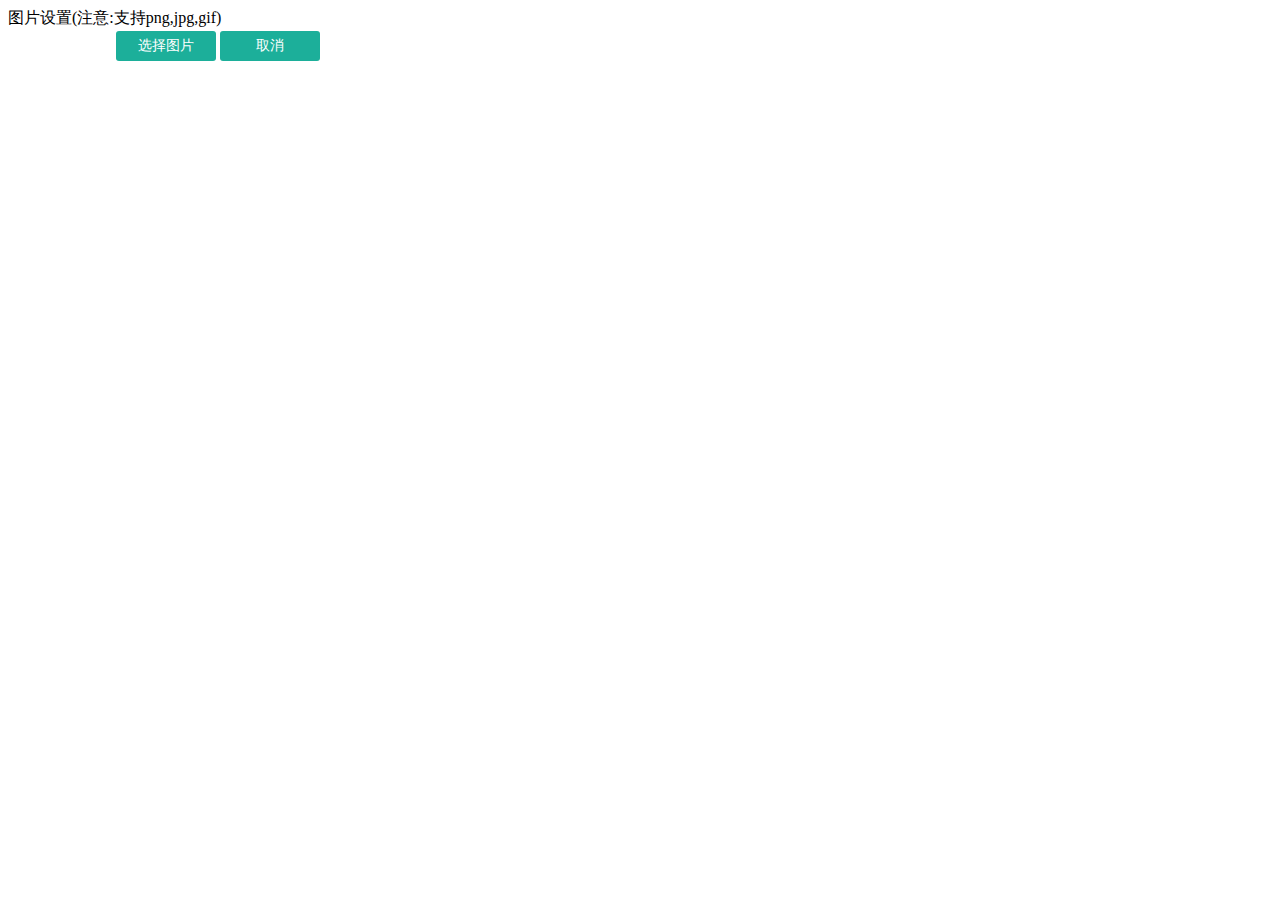
==== index.html @ 74434277 "create" ====
<!doctype html>
<html xmlns="http://www.w3.org/1999/xhtml">
<head>
<meta http-equiv="Content-Type" content="text/html;charset=utf-8" />
 <script src="jquery-1.10.2.min.js"></script>
 <link href="style.css" rel="stylesheet">
</head>
<body>

<div class="themes-p"> 图片设置(注意:支持png,jpg,gif)</div>

<input type="text" size="20" name="upfile" id="upfile" disabled="true">  
<input type="button" value="选择图片" onclick="path.click()" >  
<input type="file" name="path" id="path" style="display:none" accept="image/gif, image/jpeg,image/png"
 onchange="upfile.value=this.value;
	previewImage(this);
  $('#preview').css('display','block');
  $('#removeimg').css('display','none');
  $('#setbanner').val(0);
  ">

<input id="setdefault" type="button" value="取消" >  
<input id="setbanner" type="text" name="setbanner" value="0" style="display:none;"> 



<div id="preview">
    <img id="imghead" src=''>
</div>

</body>
</html>
<script type="text/javascript">
 //本地图片在上传之前的预览效果，老生常谈
 
                //图片上传预览    IE是用了滤镜。
        function previewImage(file)
        {
          var MAXWIDTH  = 260; 
          var MAXHEIGHT = 180;
         // var div = document.getElementById('preview');
		 
		  
          if (file.files && file.files[0])
          {
              //div.innerHTML ='<img id=imghead>';
              var img = document.getElementById('imghead');
              img.onload = function(){
                var rect = clacImgZoomParam(MAXWIDTH, MAXHEIGHT, img.offsetWidth, img.offsetHeight);
                //img.width  =  rect.width;
                //img.height =  rect.height;
				//img.style.marginLeft = rect.left+'px';
                //img.style.marginTop = rect.top+'px';
              }
              var reader = new FileReader();
			  //读取file完成之后加载
              reader.onload = function(evt){img.src = evt.target.result;}
			  //开始读取file
              reader.readAsDataURL(file.files[0]);
          }
          else //兼容IE
          {
            var sFilter='filter:progid:DXImageTransform.Microsoft.AlphaImageLoader(sizingMethod=scale,src="';
            file.select();
            var src = document.selection.createRange().text;
            div.innerHTML = '<img id=imghead>';
            var img = document.getElementById('imghead');
            img.filters.item('DXImageTransform.Microsoft.AlphaImageLoader').src = src;
            var rect = clacImgZoomParam(MAXWIDTH, MAXHEIGHT, img.offsetWidth, img.offsetHeight);
            status =('rect:'+rect.top+','+rect.left+','+rect.width+','+rect.height);
            div.innerHTML = "<div id=divhead style='width:"+rect.width+"px;height:"+rect.height+"px;margin-top:"+rect.top+"px;"+sFilter+src+"\"'></div>";
          }
        }
        function clacImgZoomParam( maxWidth, maxHeight, width, height ){
            var param = {top:0, left:0, width:width, height:height};
            if( width>maxWidth || height>maxHeight )
            {
                rateWidth = width / maxWidth;
                rateHeight = height / maxHeight;
                 
                if( rateWidth > rateHeight )
                {
                    param.width =  maxWidth;
                    param.height = Math.round(height / rateWidth);
                }else
                {
                    param.width = Math.round(width / rateHeight);
                    param.height = maxHeight;
                }
            }
             
            param.left = Math.round((maxWidth - param.width) / 2);
            param.top = Math.round((maxHeight - param.height) / 2);
            return param;
        }

</script>
---- style.css ----
input{
	position: relative;
	background-color: #1caf9a;
	color: #fff;
	width: 100px;
	height: 30px;
	font-size: 14px;
	border-radius: 3px;
	border: 0px;
}

input[type="text"]{
	position: relative;
	border: 0px;
	background-color: #fff;
	visibility: hidden;
}
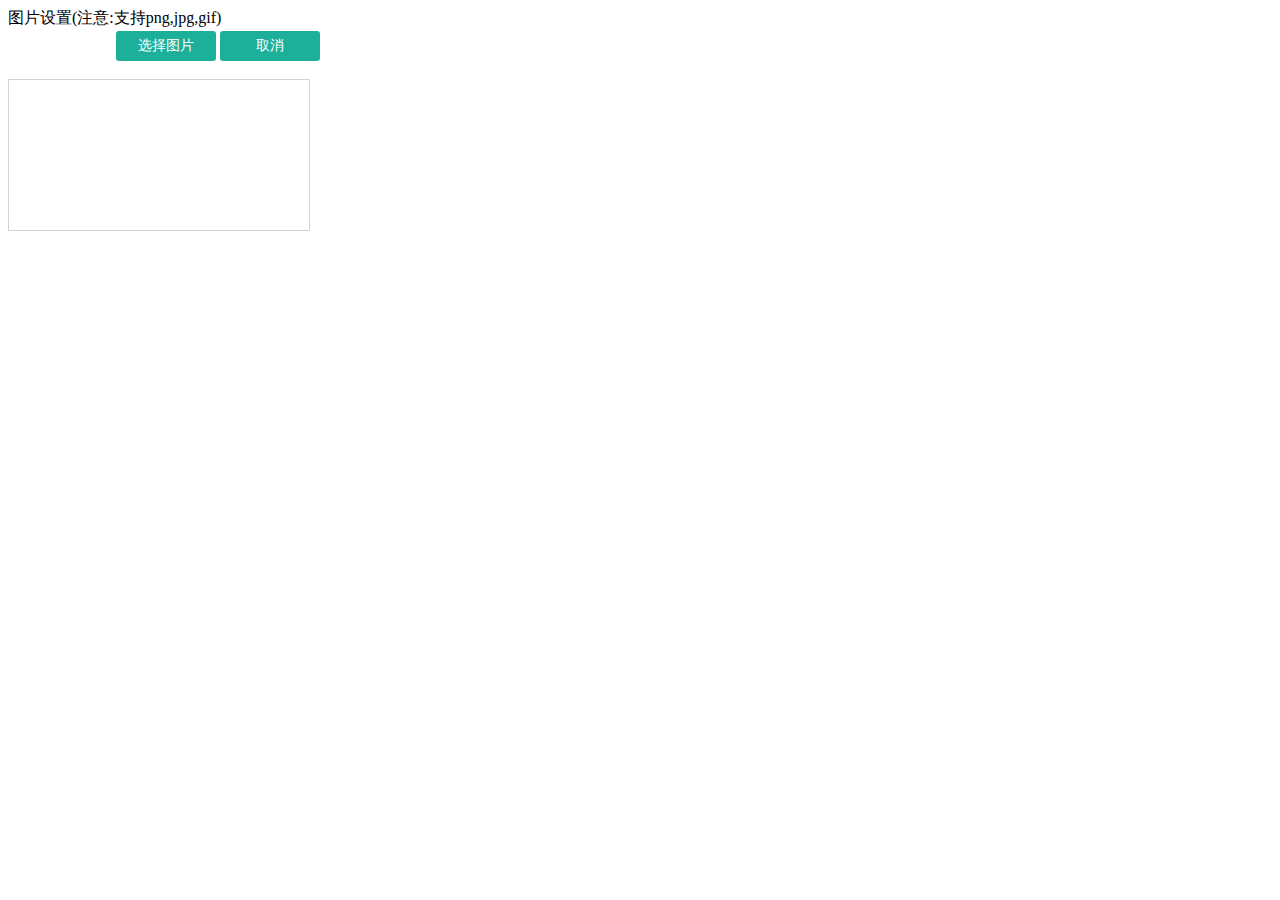
==== commit 7e91bfd7: "add canvas" ====
--- a/index.html
+++ b/index.html
@@ -14,6 +14,7 @@
 <input type="file" name="path" id="path" style="display:none" accept="image/gif, image/jpeg,image/png"
  onchange="upfile.value=this.value;
 	previewImage(this);
+	canvasimg();
   $('#preview').css('display','block');
   $('#removeimg').css('display','none');
   $('#setbanner').val(0);
@@ -27,7 +28,9 @@
 <div id="preview">
     <img id="imghead" src=''>
 </div>
-
+<canvas id="myCanvas" style="border:1px solid #d3d3d3;background:#ffffff;">
+	Your browser does not support the HTML5 canvas tag.
+</canvas>
 </body>
 </html>
 <script type="text/javascript">
@@ -93,5 +96,11 @@
             param.top = Math.round((maxHeight - param.height) / 2);
             return param;
         }
+		function canvasimg(){
+			var c=document.getElementById("myCanvas");
+			var ctx=c.getContext("2d");
+			var img=document.getElementById("imghead");
+			ctx.drawImage(img,10,10);
+		}
 
 </script>     
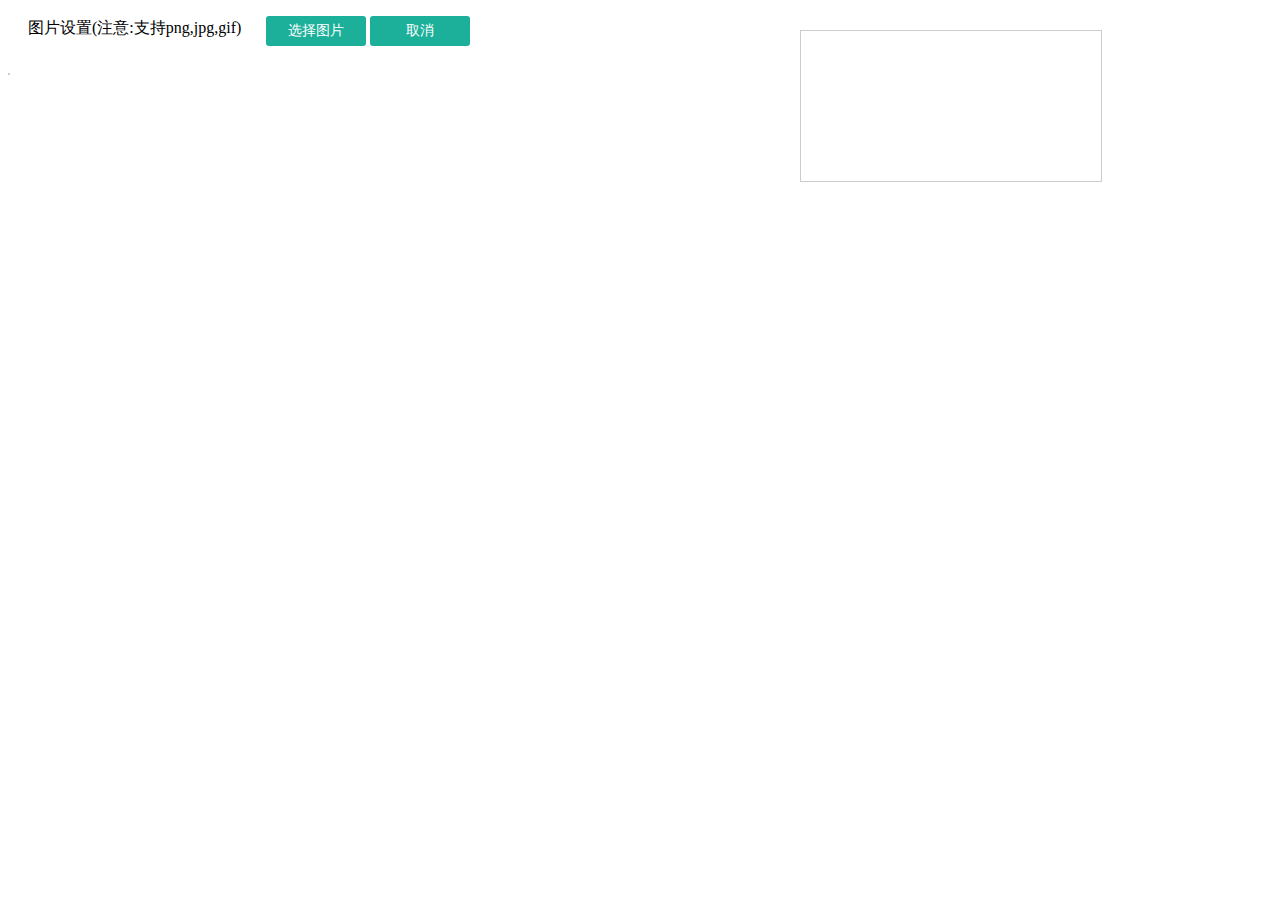
==== commit 665feb02: "move" ====
--- a/index.html
+++ b/index.html
@@ -4,6 +4,12 @@
 <meta http-equiv="Content-Type" content="text/html;charset=utf-8" />
  <script src="jquery-1.10.2.min.js"></script>
  <link href="style.css" rel="stylesheet">
+ <style type="text/css">
+
+</style>
+<script type="text/javascript">
+
+</script>
 </head>
 <body>
 
@@ -14,10 +20,6 @@
 <input type="file" name="path" id="path" style="display:none" accept="image/gif, image/jpeg,image/png"
  onchange="upfile.value=this.value;
 	previewImage(this);
-	canvasimg();
-  $('#preview').css('display','block');
-  $('#removeimg').css('display','none');
-  $('#setbanner').val(0);
   ">
 
 <input id="setdefault" type="button" value="取消" >  
@@ -28,12 +30,115 @@
 <div id="preview">
     <img id="imghead" src=''>
 </div>
-<canvas id="myCanvas" style="border:1px solid #d3d3d3;background:#ffffff;">
+<canvas id="myCanvas">
 	Your browser does not support the HTML5 canvas tag.
 </canvas>
 </body>
 </html>
 <script type="text/javascript">
+
+var startX, startY, diffX, diffY;
+	window.onload=function(e) {
+    e = e || window.event;
+    // startX, startY 为鼠标点击时初始坐标
+    // diffX, diffY 为鼠标初始坐标与 box 左上角坐标之差，用于拖动
+    
+    // 是否拖动，初始为 false
+    var dragging = false;
+          
+	var existbox = false;	  
+	
+    // 鼠标按下
+    document.onmousedown = function(e) {
+
+		
+        startX = e.pageX;
+        startY = e.pageY;
+		
+		if(isimg(startX,startY)!==true){		
+			return false;
+		}		
+		
+        // 如果鼠标在 box 上被按下
+        if(e.target.className.match(/box/)) {
+            // 允许拖动
+            dragging = true;
+          
+            // 设置当前 box 的 id 为 moving_box
+            if(document.getElementById("moving_box") !== null) {
+                document.getElementById("moving_box").removeAttribute("id");
+            }
+            e.target.id = "moving_box";
+          
+            // 计算坐标差值
+            diffX = startX - e.target.offsetLeft;
+            diffY = startY - e.target.offsetTop;
+        }
+        else {
+			
+			if(existbox===true){
+				return false;
+			}			
+            // 在页面创建 box
+            var active_box = document.createElement("div");
+            active_box.id = "active_box";
+            active_box.className = "box";
+            active_box.style.top = startY + 'px';
+            active_box.style.left = startX + 'px';
+            document.body.appendChild(active_box);
+            active_box = null;
+        }
+		e.preventDefault();
+    };
+           
+    // 鼠标移动
+    document.onmousemove = function(e) {
+        // 更新 box 尺寸
+        if(document.getElementById("active_box") !== null) {
+            var ab = document.getElementById("active_box");
+            ab.style.width = e.pageX - startX + 'px';
+            ab.style.height = e.pageY - startY + 'px';
+			
+			canvasimg(e);
+        }
+           
+        // 移动，更新 box 坐标
+        if(document.getElementById("moving_box") !== null && dragging) {
+            var mb = document.getElementById("moving_box");
+            mb.style.top = e.pageY - diffY + 'px';
+            mb.style.left = e.pageX - diffX + 'px';
+			
+			canvasimg(e);
+        }
+    };
+           
+    // 鼠标抬起
+    document.onmouseup = function(e) {
+        // 禁止拖动
+        dragging = false;
+        if(document.getElementById("active_box") !== null) {
+            var ab = document.getElementById("active_box");
+            ab.removeAttribute("id");
+			existbox=true;
+            // 如果长宽均小于 3px，移除 box
+            if(ab.offsetWidth < 3 || ab.offsetHeight < 3) {
+                document.body.removeChild(ab);
+				existbox=false;
+            }
+        }
+    };
+};
+
+function isimg(x,y){
+	var img = document.getElementById('imghead');
+	if((x>img.offsetLeft)&&(x<(img.offsetLeft+img.offsetWidth))&&(y>img.offsetTop)&&(y<(img.offsetTop+img.offsetHeight))){
+		return true;
+	}
+}
+
+
+
+
  //本地图片在上传之前的预览效果，老生常谈
  
                 //图片上传预览    IE是用了滤镜。
@@ -49,58 +154,46 @@
               //div.innerHTML ='<img id=imghead>';
               var img = document.getElementById('imghead');
               img.onload = function(){
-                var rect = clacImgZoomParam(MAXWIDTH, MAXHEIGHT, img.offsetWidth, img.offsetHeight);
+                //var rect = clacImgZoomParam(MAXWIDTH, MAXHEIGHT, img.offsetWidth, img.offsetHeight);
                 //img.width  =  rect.width;
                 //img.height =  rect.height;
 				//img.style.marginLeft = rect.left+'px';
                 //img.style.marginTop = rect.top+'px';
+				//draw(img.offsetTop,img.offsetLeft,img.offsetWidth,img.offsetHeight);
+	
               }
               var reader = new FileReader();
 			  //读取file完成之后加载
-              reader.onload = function(evt){img.src = evt.target.result;}
+              reader.onload = function(evt){
+				img.src = evt.target.result;
+				//canvasimg();
+			  }
 			  //开始读取file
               reader.readAsDataURL(file.files[0]);
           }
-          else //兼容IE
-          {
-            var sFilter='filter:progid:DXImageTransform.Microsoft.AlphaImageLoader(sizingMethod=scale,src="';
-            file.select();
-            var src = document.selection.createRange().text;
-            div.innerHTML = '<img id=imghead>';
-            var img = document.getElementById('imghead');
-            img.filters.item('DXImageTransform.Microsoft.AlphaImageLoader').src = src;
-            var rect = clacImgZoomParam(MAXWIDTH, MAXHEIGHT, img.offsetWidth, img.offsetHeight);
-            status =('rect:'+rect.top+','+rect.left+','+rect.width+','+rect.height);
-            div.innerHTML = "<div id=divhead style='width:"+rect.width+"px;height:"+rect.height+"px;margin-top:"+rect.top+"px;"+sFilter+src+"\"'></div>";
-          }
-        }
-        function clacImgZoomParam( maxWidth, maxHeight, width, height ){
-            var param = {top:0, left:0, width:width, height:height};
-            if( width>maxWidth || height>maxHeight )
-            {
-                rateWidth = width / maxWidth;
-                rateHeight = height / maxHeight;
-                 
-                if( rateWidth > rateHeight )
-                {
-                    param.width =  maxWidth;
-                    param.height = Math.round(height / rateWidth);
-                }else
-                {
-                    param.width = Math.round(width / rateHeight);
-                    param.height = maxHeight;
-                }
-            }
-             
-            param.left = Math.round((maxWidth - param.width) / 2);
-            param.top = Math.round((maxHeight - param.height) / 2);
-            return param;
-        }
-		function canvasimg(){
+          
+        }        
+		function canvasimg(e){
+			var img=document.getElementById("imghead");
 			var c=document.getElementById("myCanvas");
 			var ctx=c.getContext("2d");
-			var img=document.getElementById("imghead");
-			ctx.drawImage(img,10,10);
+			
+			if(document.getElementById("active_box") !== null) {
+				var ab = document.getElementById("active_box");
+				ab.style.width = e.pageX - startX + 'px';
+				ab.style.height = e.pageY - startY + 'px';
+				
+				ctx.drawImage(img,img.offsetTop-startX,img.offsetLeft-startY,ab.style.width,ab.style.height);
+			}
+			   
+			// 移动，更新 box 坐标
+			if(document.getElementById("moving_box") !== null && dragging) {
+				var mb = document.getElementById("moving_box");
+				mb.style.top = e.pageY - diffY + 'px';
+				mb.style.left = e.pageX - diffX + 'px';
+				
+				ctx.drawImage(img,img.offsetTop-mb.style.top,img.offsetLeft-mb.style.left,mb.style.width,mb.style.height);
+			}
 		}
-
+		
 </script>     
--- a/style.css
+++ b/style.css
@@ -9,6 +9,8 @@
 	font-size: 14px;
 	border-radius: 3px;
 	border: 0px;
+	top: -15px;
+    left: 150px;	
 }
 
 input[type="text"]{
@@ -16,4 +18,26 @@
 	border: 0px;
 	background-color: #fff;
 	visibility: hidden;
-}+}
+.box {
+    border: 1px solid #ccc;
+    width: 0px;
+    height: 0px;
+    position: absolute;
+    cursor: move;
+}
+.themes-p{
+	position: relative;
+	top: 10px;
+	left: 20px;
+	width:280px;
+}
+img{
+	border: 1px solid #ccc;
+}
+#myCanvas{
+	border: 1px solid #ccc;
+	top: 30px;
+	position: absolute;
+	left: 800px;
+}
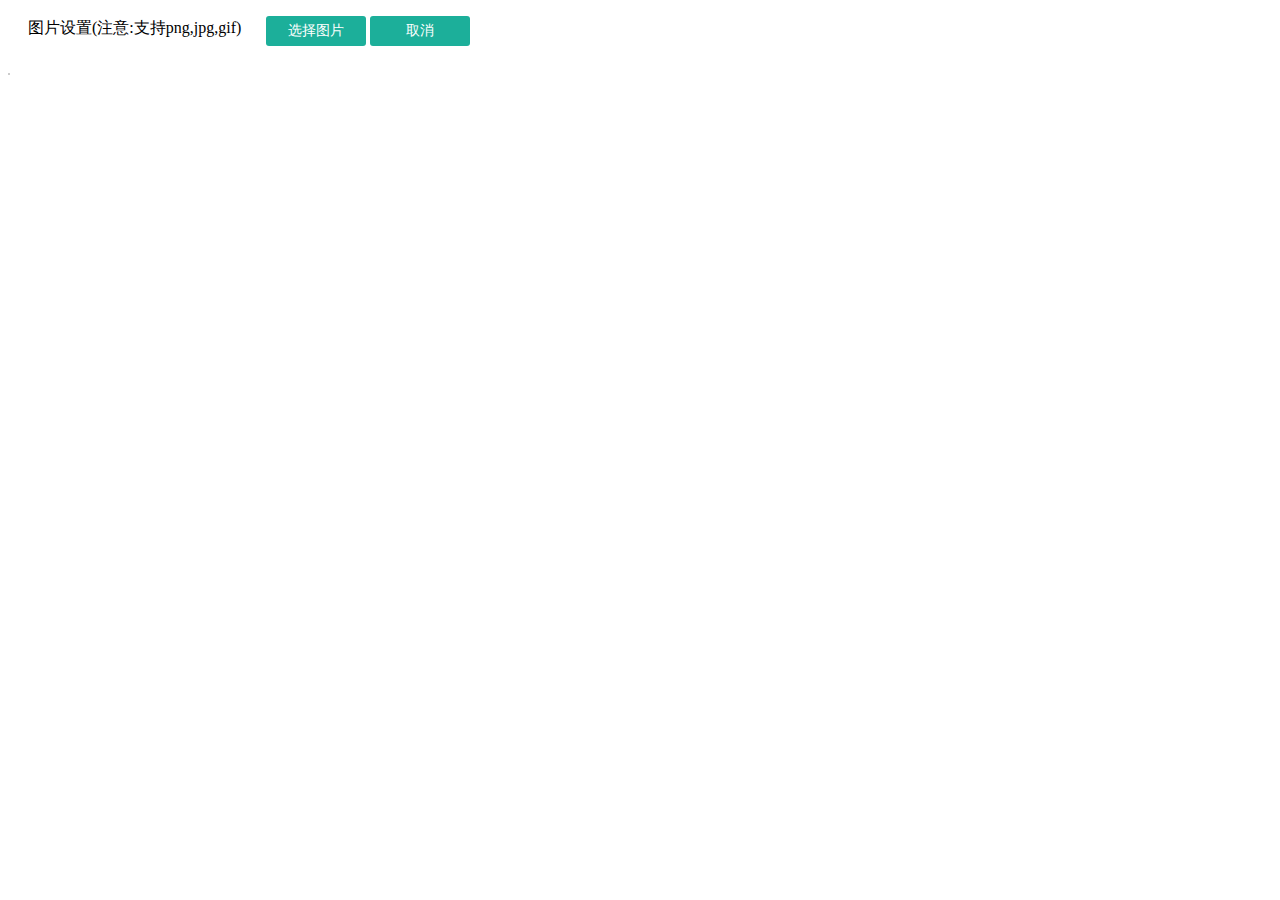
==== commit f558610f: "rmove jquery" ====
--- a/index.html
+++ b/index.html
@@ -3,6 +3,7 @@
 <head>
 <meta http-equiv="Content-Type" content="text/html;charset=utf-8" />
  <script src="jquery-1.10.2.min.js"></script>
+ <script src="cutimg.js"></script>
  <link href="style.css" rel="stylesheet">
  <style type="text/css">
 
@@ -34,166 +35,4 @@
 	Your browser does not support the HTML5 canvas tag.
 </canvas>
 </body>
-</html>
-<script type="text/javascript">
-
-var startX, startY, diffX, diffY;
-	window.onload=function(e) {
-    e = e || window.event;
-    // startX, startY 为鼠标点击时初始坐标
-    // diffX, diffY 为鼠标初始坐标与 box 左上角坐标之差，用于拖动
-    
-    // 是否拖动，初始为 false
-    var dragging = false;
-          
-	var existbox = false;	  
-	
-    // 鼠标按下
-    document.onmousedown = function(e) {
-
-		
-        startX = e.pageX;
-        startY = e.pageY;
-		
-		if(isimg(startX,startY)!==true){		
-			return false;
-		}		
-		
-        // 如果鼠标在 box 上被按下
-        if(e.target.className.match(/box/)) {
-            // 允许拖动
-            dragging = true;
-          
-            // 设置当前 box 的 id 为 moving_box
-            if(document.getElementById("moving_box") !== null) {
-                document.getElementById("moving_box").removeAttribute("id");
-            }
-            e.target.id = "moving_box";
-          
-            // 计算坐标差值
-            diffX = startX - e.target.offsetLeft;
-            diffY = startY - e.target.offsetTop;
-        }
-        else {
-			
-			if(existbox===true){
-				return false;
-			}			
-            // 在页面创建 box
-            var active_box = document.createElement("div");
-            active_box.id = "active_box";
-            active_box.className = "box";
-            active_box.style.top = startY + 'px';
-            active_box.style.left = startX + 'px';
-            document.body.appendChild(active_box);
-            active_box = null;
-        }
-		e.preventDefault();
-    };
-           
-    // 鼠标移动
-    document.onmousemove = function(e) {
-        // 更新 box 尺寸
-        if(document.getElementById("active_box") !== null) {
-            var ab = document.getElementById("active_box");
-            ab.style.width = e.pageX - startX + 'px';
-            ab.style.height = e.pageY - startY + 'px';
-			
-			canvasimg(e);
-        }
-           
-        // 移动，更新 box 坐标
-        if(document.getElementById("moving_box") !== null && dragging) {
-            var mb = document.getElementById("moving_box");
-            mb.style.top = e.pageY - diffY + 'px';
-            mb.style.left = e.pageX - diffX + 'px';
-			
-			canvasimg(e);
-        }
-    };
-           
-    // 鼠标抬起
-    document.onmouseup = function(e) {
-        // 禁止拖动
-        dragging = false;
-        if(document.getElementById("active_box") !== null) {
-            var ab = document.getElementById("active_box");
-            ab.removeAttribute("id");
-			existbox=true;
-            // 如果长宽均小于 3px，移除 box
-            if(ab.offsetWidth < 3 || ab.offsetHeight < 3) {
-                document.body.removeChild(ab);
-				existbox=false;
-            }
-        }
-    };
-};
-
-function isimg(x,y){
-	var img = document.getElementById('imghead');
-	if((x>img.offsetLeft)&&(x<(img.offsetLeft+img.offsetWidth))&&(y>img.offsetTop)&&(y<(img.offsetTop+img.offsetHeight))){
-		return true;
-	}
-}
-
-
-
-
- //本地图片在上传之前的预览效果，老生常谈
- 
-                //图片上传预览    IE是用了滤镜。
-        function previewImage(file)
-        {
-          var MAXWIDTH  = 260; 
-          var MAXHEIGHT = 180;
-         // var div = document.getElementById('preview');
-		 
-		  
-          if (file.files && file.files[0])
-          {
-              //div.innerHTML ='<img id=imghead>';
-              var img = document.getElementById('imghead');
-              img.onload = function(){
-                //var rect = clacImgZoomParam(MAXWIDTH, MAXHEIGHT, img.offsetWidth, img.offsetHeight);
-                //img.width  =  rect.width;
-                //img.height =  rect.height;
-				//img.style.marginLeft = rect.left+'px';
-                //img.style.marginTop = rect.top+'px';
-				//draw(img.offsetTop,img.offsetLeft,img.offsetWidth,img.offsetHeight);
-	
-              }
-              var reader = new FileReader();
-			  //读取file完成之后加载
-              reader.onload = function(evt){
-				img.src = evt.target.result;
-				//canvasimg();
-			  }
-			  //开始读取file
-              reader.readAsDataURL(file.files[0]);
-          }
-          
-        }        
-		function canvasimg(e){
-			var img=document.getElementById("imghead");
-			var c=document.getElementById("myCanvas");
-			var ctx=c.getContext("2d");
-			
-			if(document.getElementById("active_box") !== null) {
-				var ab = document.getElementById("active_box");
-				ab.style.width = e.pageX - startX + 'px';
-				ab.style.height = e.pageY - startY + 'px';
-				
-				ctx.drawImage(img,img.offsetTop-startX,img.offsetLeft-startY,ab.style.width,ab.style.height);
-			}
-			   
-			// 移动，更新 box 坐标
-			if(document.getElementById("moving_box") !== null && dragging) {
-				var mb = document.getElementById("moving_box");
-				mb.style.top = e.pageY - diffY + 'px';
-				mb.style.left = e.pageX - diffX + 'px';
-				
-				ctx.drawImage(img,img.offsetTop-mb.style.top,img.offsetLeft-mb.style.left,mb.style.width,mb.style.height);
-			}
-		}
-		
-</script>     
+</html>--- a/style.css
+++ b/style.css
@@ -20,7 +20,7 @@
 	visibility: hidden;
 }
 .box {
-    border: 1px solid #ccc;
+    border: 2px solid #ccc;
     width: 0px;
     height: 0px;
     position: absolute;
@@ -40,4 +40,5 @@
 	top: 30px;
 	position: absolute;
 	left: 800px;
+	display:none;
 }
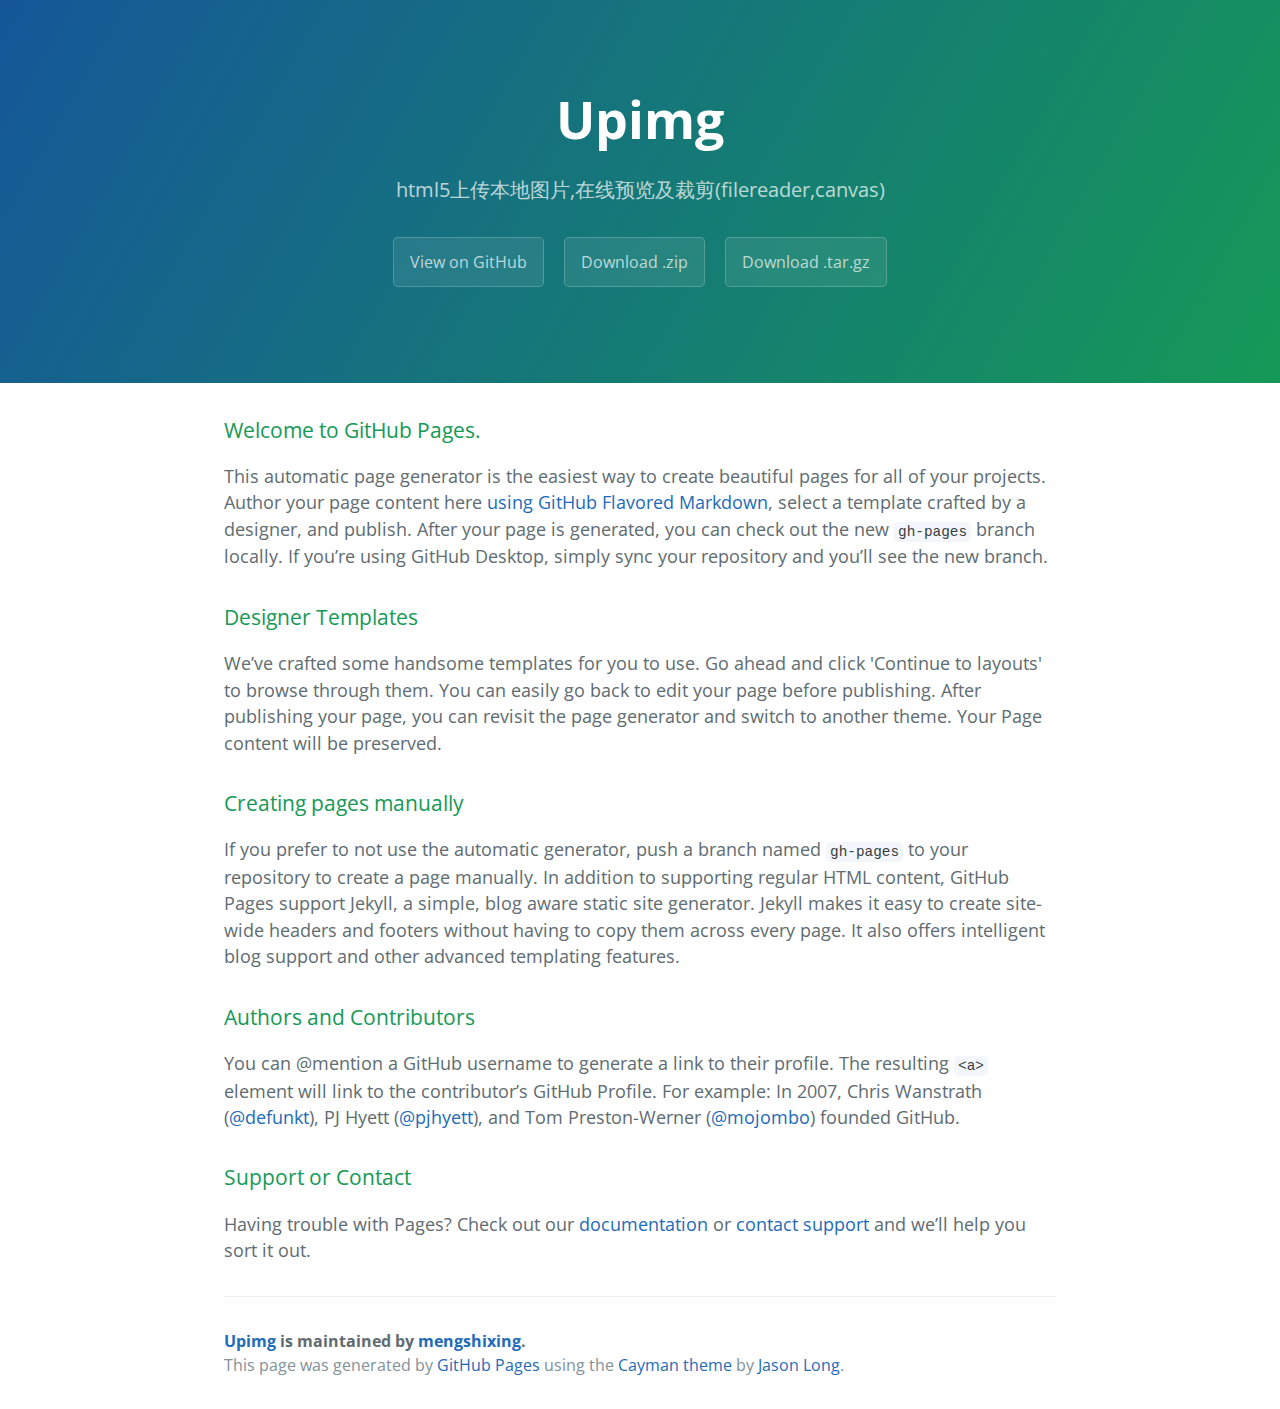
==== commit 5c728441: "Create gh-pages branch via GitHub" ====
--- a/index.html
+++ b/index.html
@@ -1,38 +1,57 @@
-<!doctype html>
-<html xmlns="http://www.w3.org/1999/xhtml">
-<head>
-<meta http-equiv="Content-Type" content="text/html;charset=utf-8" />
- <script src="jquery-1.10.2.min.js"></script>
- <script src="cutimg.js"></script>
- <link href="style.css" rel="stylesheet">
- <style type="text/css">
+<!DOCTYPE html>
+<html lang="en-us">
+  <head>
+    <meta charset="UTF-8">
+    <title>Upimg by mengshixing</title>
+    <meta name="viewport" content="width=device-width, initial-scale=1">
+    <link rel="stylesheet" type="text/css" href="stylesheets/normalize.css" media="screen">
+    <link href='https://fonts.googleapis.com/css?family=Open+Sans:400,700' rel='stylesheet' type='text/css'>
+    <link rel="stylesheet" type="text/css" href="stylesheets/stylesheet.css" media="screen">
+    <link rel="stylesheet" type="text/css" href="stylesheets/github-light.css" media="screen">
+  </head>
+  <body>
+    <section class="page-header">
+      <h1 class="project-name">Upimg</h1>
+      <h2 class="project-tagline">html5上传本地图片,在线预览及裁剪(filereader,canvas)</h2>
+      <a href="https://github.com/mengshixing/upImg" class="btn">View on GitHub</a>
+      <a href="https://github.com/mengshixing/upImg/zipball/master" class="btn">Download .zip</a>
+      <a href="https://github.com/mengshixing/upImg/tarball/master" class="btn">Download .tar.gz</a>
+    </section>
 
-</style>
-<script type="text/javascript">
+    <section class="main-content">
+      <h3>
+<a id="welcome-to-github-pages" class="anchor" href="#welcome-to-github-pages" aria-hidden="true"><span aria-hidden="true" class="octicon octicon-link"></span></a>Welcome to GitHub Pages.</h3>
 
-</script>
-</head>
-<body>
+<p>This automatic page generator is the easiest way to create beautiful pages for all of your projects. Author your page content here <a href="https://guides.github.com/features/mastering-markdown/">using GitHub Flavored Markdown</a>, select a template crafted by a designer, and publish. After your page is generated, you can check out the new <code>gh-pages</code> branch locally. If you’re using GitHub Desktop, simply sync your repository and you’ll see the new branch.</p>
 
-<div class="themes-p"> 图片设置(注意:支持png,jpg,gif)</div>
+<h3>
+<a id="designer-templates" class="anchor" href="#designer-templates" aria-hidden="true"><span aria-hidden="true" class="octicon octicon-link"></span></a>Designer Templates</h3>
 
-<input type="text" size="20" name="upfile" id="upfile" disabled="true">  
-<input type="button" value="选择图片" onclick="path.click()" >  
-<input type="file" name="path" id="path" style="display:none" accept="image/gif, image/jpeg,image/png"
- onchange="upfile.value=this.value;
-	previewImage(this);
-  ">
+<p>We’ve crafted some handsome templates for you to use. Go ahead and click 'Continue to layouts' to browse through them. You can easily go back to edit your page before publishing. After publishing your page, you can revisit the page generator and switch to another theme. Your Page content will be preserved.</p>
 
-<input id="setdefault" type="button" value="取消" >  
-<input id="setbanner" type="text" name="setbanner" value="0" style="display:none;"> 
+<h3>
+<a id="creating-pages-manually" class="anchor" href="#creating-pages-manually" aria-hidden="true"><span aria-hidden="true" class="octicon octicon-link"></span></a>Creating pages manually</h3>
 
+<p>If you prefer to not use the automatic generator, push a branch named <code>gh-pages</code> to your repository to create a page manually. In addition to supporting regular HTML content, GitHub Pages support Jekyll, a simple, blog aware static site generator. Jekyll makes it easy to create site-wide headers and footers without having to copy them across every page. It also offers intelligent blog support and other advanced templating features.</p>
 
+<h3>
+<a id="authors-and-contributors" class="anchor" href="#authors-and-contributors" aria-hidden="true"><span aria-hidden="true" class="octicon octicon-link"></span></a>Authors and Contributors</h3>
 
-<div id="preview">
-    <img id="imghead" src=''>
-</div>
-<canvas id="myCanvas">
-	Your browser does not support the HTML5 canvas tag.
-</canvas>
-</body>
-</html>+<p>You can @mention a GitHub username to generate a link to their profile. The resulting <code>&lt;a&gt;</code> element will link to the contributor’s GitHub Profile. For example: In 2007, Chris Wanstrath (<a href="https://github.com/defunkt" class="user-mention">@defunkt</a>), PJ Hyett (<a href="https://github.com/pjhyett" class="user-mention">@pjhyett</a>), and Tom Preston-Werner (<a href="https://github.com/mojombo" class="user-mention">@mojombo</a>) founded GitHub.</p>
+
+<h3>
+<a id="support-or-contact" class="anchor" href="#support-or-contact" aria-hidden="true"><span aria-hidden="true" class="octicon octicon-link"></span></a>Support or Contact</h3>
+
+<p>Having trouble with Pages? Check out our <a href="https://help.github.com/pages">documentation</a> or <a href="https://github.com/contact">contact support</a> and we’ll help you sort it out.</p>
+
+      <footer class="site-footer">
+        <span class="site-footer-owner"><a href="https://github.com/mengshixing/upImg">Upimg</a> is maintained by <a href="https://github.com/mengshixing">mengshixing</a>.</span>
+
+        <span class="site-footer-credits">This page was generated by <a href="https://pages.github.com">GitHub Pages</a> using the <a href="https://github.com/jasonlong/cayman-theme">Cayman theme</a> by <a href="https://twitter.com/jasonlong">Jason Long</a>.</span>
+      </footer>
+
+    </section>
+
+  
+  </body>
+</html>
--- a/stylesheets/stylesheet.css
+++ b/stylesheets/stylesheet.css
@@ -0,0 +1,245 @@
+* {
+  box-sizing: border-box; }
+
+body {
+  padding: 0;
+  margin: 0;
+  font-family: "Open Sans", "Helvetica Neue", Helvetica, Arial, sans-serif;
+  font-size: 16px;
+  line-height: 1.5;
+  color: #606c71; }
+
+a {
+  color: #1e6bb8;
+  text-decoration: none; }
+  a:hover {
+    text-decoration: underline; }
+
+.btn {
+  display: inline-block;
+  margin-bottom: 1rem;
+  color: rgba(255, 255, 255, 0.7);
+  background-color: rgba(255, 255, 255, 0.08);
+  border-color: rgba(255, 255, 255, 0.2);
+  border-style: solid;
+  border-width: 1px;
+  border-radius: 0.3rem;
+  transition: color 0.2s, background-color 0.2s, border-color 0.2s; }
+  .btn + .btn {
+    margin-left: 1rem; }
+
+.btn:hover {
+  color: rgba(255, 255, 255, 0.8);
+  text-decoration: none;
+  background-color: rgba(255, 255, 255, 0.2);
+  border-color: rgba(255, 255, 255, 0.3); }
+
+@media screen and (min-width: 64em) {
+  .btn {
+    padding: 0.75rem 1rem; } }
+
+@media screen and (min-width: 42em) and (max-width: 64em) {
+  .btn {
+    padding: 0.6rem 0.9rem;
+    font-size: 0.9rem; } }
+
+@media screen and (max-width: 42em) {
+  .btn {
+    display: block;
+    width: 100%;
+    padding: 0.75rem;
+    font-size: 0.9rem; }
+    .btn + .btn {
+      margin-top: 1rem;
+      margin-left: 0; } }
+
+.page-header {
+  color: #fff;
+  text-align: center;
+  background-color: #159957;
+  background-image: linear-gradient(120deg, #155799, #159957); }
+
+@media screen and (min-width: 64em) {
+  .page-header {
+    padding: 5rem 6rem; } }
+
+@media screen and (min-width: 42em) and (max-width: 64em) {
+  .page-header {
+    padding: 3rem 4rem; } }
+
+@media screen and (max-width: 42em) {
+  .page-header {
+    padding: 2rem 1rem; } }
+
+.project-name {
+  margin-top: 0;
+  margin-bottom: 0.1rem; }
+
+@media screen and (min-width: 64em) {
+  .project-name {
+    font-size: 3.25rem; } }
+
+@media screen and (min-width: 42em) and (max-width: 64em) {
+  .project-name {
+    font-size: 2.25rem; } }
+
+@media screen and (max-width: 42em) {
+  .project-name {
+    font-size: 1.75rem; } }
+
+.project-tagline {
+  margin-bottom: 2rem;
+  font-weight: normal;
+  opacity: 0.7; }
+
+@media screen and (min-width: 64em) {
+  .project-tagline {
+    font-size: 1.25rem; } }
+
+@media screen and (min-width: 42em) and (max-width: 64em) {
+  .project-tagline {
+    font-size: 1.15rem; } }
+
+@media screen and (max-width: 42em) {
+  .project-tagline {
+    font-size: 1rem; } }
+
+.main-content :first-child {
+  margin-top: 0; }
+.main-content img {
+  max-width: 100%; }
+.main-content h1, .main-content h2, .main-content h3, .main-content h4, .main-content h5, .main-content h6 {
+  margin-top: 2rem;
+  margin-bottom: 1rem;
+  font-weight: normal;
+  color: #159957; }
+.main-content p {
+  margin-bottom: 1em; }
+.main-content code {
+  padding: 2px 4px;
+  font-family: Consolas, "Liberation Mono", Menlo, Courier, monospace;
+  font-size: 0.9rem;
+  color: #383e41;
+  background-color: #f3f6fa;
+  border-radius: 0.3rem; }
+.main-content pre {
+  padding: 0.8rem;
+  margin-top: 0;
+  margin-bottom: 1rem;
+  font: 1rem Consolas, "Liberation Mono", Menlo, Courier, monospace;
+  color: #567482;
+  word-wrap: normal;
+  background-color: #f3f6fa;
+  border: solid 1px #dce6f0;
+  border-radius: 0.3rem; }
+  .main-content pre > code {
+    padding: 0;
+    margin: 0;
+    font-size: 0.9rem;
+    color: #567482;
+    word-break: normal;
+    white-space: pre;
+    background: transparent;
+    border: 0; }
+.main-content .highlight {
+  margin-bottom: 1rem; }
+  .main-content .highlight pre {
+    margin-bottom: 0;
+    word-break: normal; }
+.main-content .highlight pre, .main-content pre {
+  padding: 0.8rem;
+  overflow: auto;
+  font-size: 0.9rem;
+  line-height: 1.45;
+  border-radius: 0.3rem; }
+.main-content pre code, .main-content pre tt {
+  display: inline;
+  max-width: initial;
+  padding: 0;
+  margin: 0;
+  overflow: initial;
+  line-height: inherit;
+  word-wrap: normal;
+  background-color: transparent;
+  border: 0; }
+  .main-content pre code:before, .main-content pre code:after, .main-content pre tt:before, .main-content pre tt:after {
+    content: normal; }
+.main-content ul, .main-content ol {
+  margin-top: 0; }
+.main-content blockquote {
+  padding: 0 1rem;
+  margin-left: 0;
+  color: #819198;
+  border-left: 0.3rem solid #dce6f0; }
+  .main-content blockquote > :first-child {
+    margin-top: 0; }
+  .main-content blockquote > :last-child {
+    margin-bottom: 0; }
+.main-content table {
+  display: block;
+  width: 100%;
+  overflow: auto;
+  word-break: normal;
+  word-break: keep-all; }
+  .main-content table th {
+    font-weight: bold; }
+  .main-content table th, .main-content table td {
+    padding: 0.5rem 1rem;
+    border: 1px solid #e9ebec; }
+.main-content dl {
+  padding: 0; }
+  .main-content dl dt {
+    padding: 0;
+    margin-top: 1rem;
+    font-size: 1rem;
+    font-weight: bold; }
+  .main-content dl dd {
+    padding: 0;
+    margin-bottom: 1rem; }
+.main-content hr {
+  height: 2px;
+  padding: 0;
+  margin: 1rem 0;
+  background-color: #eff0f1;
+  border: 0; }
+
+@media screen and (min-width: 64em) {
+  .main-content {
+    max-width: 64rem;
+    padding: 2rem 6rem;
+    margin: 0 auto;
+    font-size: 1.1rem; } }
+
+@media screen and (min-width: 42em) and (max-width: 64em) {
+  .main-content {
+    padding: 2rem 4rem;
+    font-size: 1.1rem; } }
+
+@media screen and (max-width: 42em) {
+  .main-content {
+    padding: 2rem 1rem;
+    font-size: 1rem; } }
+
+.site-footer {
+  padding-top: 2rem;
+  margin-top: 2rem;
+  border-top: solid 1px #eff0f1; }
+
+.site-footer-owner {
+  display: block;
+  font-weight: bold; }
+
+.site-footer-credits {
+  color: #819198; }
+
+@media screen and (min-width: 64em) {
+  .site-footer {
+    font-size: 1rem; } }
+
+@media screen and (min-width: 42em) and (max-width: 64em) {
+  .site-footer {
+    font-size: 1rem; } }
+
+@media screen and (max-width: 42em) {
+  .site-footer {
+    font-size: 0.9rem; } }
--- a/stylesheets/github-light.css
+++ b/stylesheets/github-light.css
@@ -0,0 +1,124 @@
+/*
+The MIT License (MIT)
+
+Copyright (c) 2016 GitHub, Inc.
+
+Permission is hereby granted, free of charge, to any person obtaining a copy
+of this software and associated documentation files (the "Software"), to deal
+in the Software without restriction, including without limitation the rights
+to use, copy, modify, merge, publish, distribute, sublicense, and/or sell
+copies of the Software, and to permit persons to whom the Software is
+furnished to do so, subject to the following conditions:
+
+The above copyright notice and this permission notice shall be included in all
+copies or substantial portions of the Software.
+
+THE SOFTWARE IS PROVIDED "AS IS", WITHOUT WARRANTY OF ANY KIND, EXPRESS OR
+IMPLIED, INCLUDING BUT NOT LIMITED TO THE WARRANTIES OF MERCHANTABILITY,
+FITNESS FOR A PARTICULAR PURPOSE AND NONINFRINGEMENT. IN NO EVENT SHALL THE
+AUTHORS OR COPYRIGHT HOLDERS BE LIABLE FOR ANY CLAIM, DAMAGES OR OTHER
+LIABILITY, WHETHER IN AN ACTION OF CONTRACT, TORT OR OTHERWISE, ARISING FROM,
+OUT OF OR IN CONNECTION WITH THE SOFTWARE OR THE USE OR OTHER DEALINGS IN THE
+SOFTWARE.
+
+*/
+
+.pl-c /* comment */ {
+  color: #969896;
+}
+
+.pl-c1 /* constant, variable.other.constant, support, meta.property-name, support.constant, support.variable, meta.module-reference, markup.raw, meta.diff.header */,
+.pl-s .pl-v /* string variable */ {
+  color: #0086b3;
+}
+
+.pl-e /* entity */,
+.pl-en /* entity.name */ {
+  color: #795da3;
+}
+
+.pl-smi /* variable.parameter.function, storage.modifier.package, storage.modifier.import, storage.type.java, variable.other */,
+.pl-s .pl-s1 /* string source */ {
+  color: #333;
+}
+
+.pl-ent /* entity.name.tag */ {
+  color: #63a35c;
+}
+
+.pl-k /* keyword, storage, storage.type */ {
+  color: #a71d5d;
+}
+
+.pl-s /* string */,
+.pl-pds /* punctuation.definition.string, string.regexp.character-class */,
+.pl-s .pl-pse .pl-s1 /* string punctuation.section.embedded source */,
+.pl-sr /* string.regexp */,
+.pl-sr .pl-cce /* string.regexp constant.character.escape */,
+.pl-sr .pl-sre /* string.regexp source.ruby.embedded */,
+.pl-sr .pl-sra /* string.regexp string.regexp.arbitrary-repitition */ {
+  color: #183691;
+}
+
+.pl-v /* variable */ {
+  color: #ed6a43;
+}
+
+.pl-id /* invalid.deprecated */ {
+  color: #b52a1d;
+}
+
+.pl-ii /* invalid.illegal */ {
+  color: #f8f8f8;
+  background-color: #b52a1d;
+}
+
+.pl-sr .pl-cce /* string.regexp constant.character.escape */ {
+  font-weight: bold;
+  color: #63a35c;
+}
+
+.pl-ml /* markup.list */ {
+  color: #693a17;
+}
+
+.pl-mh /* markup.heading */,
+.pl-mh .pl-en /* markup.heading entity.name */,
+.pl-ms /* meta.separator */ {
+  font-weight: bold;
+  color: #1d3e81;
+}
+
+.pl-mq /* markup.quote */ {
+  color: #008080;
+}
+
+.pl-mi /* markup.italic */ {
+  font-style: italic;
+  color: #333;
+}
+
+.pl-mb /* markup.bold */ {
+  font-weight: bold;
+  color: #333;
+}
+
+.pl-md /* markup.deleted, meta.diff.header.from-file */ {
+  color: #bd2c00;
+  background-color: #ffecec;
+}
+
+.pl-mi1 /* markup.inserted, meta.diff.header.to-file */ {
+  color: #55a532;
+  background-color: #eaffea;
+}
+
+.pl-mdr /* meta.diff.range */ {
+  font-weight: bold;
+  color: #795da3;
+}
+
+.pl-mo /* meta.output */ {
+  color: #1d3e81;
+}
+
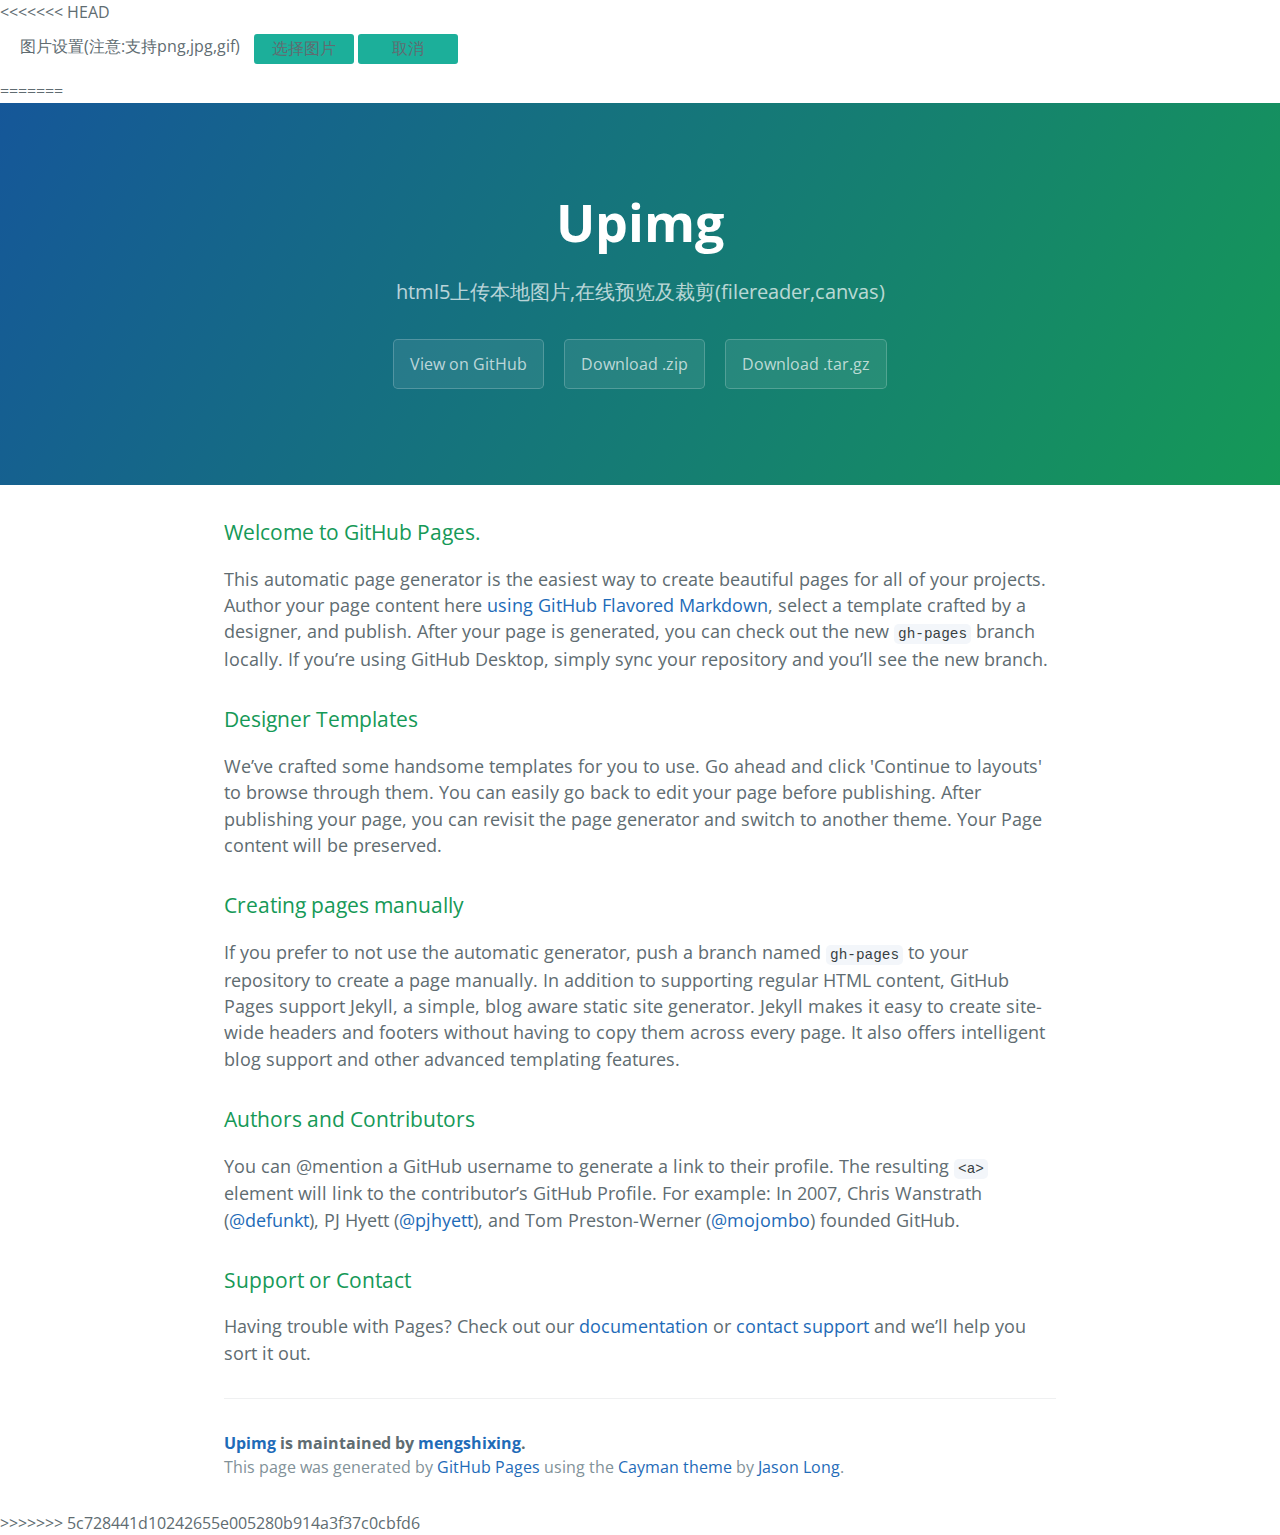
==== commit 83839883: "11" ====
--- a/index.html
+++ b/index.html
@@ -1,3 +1,41 @@
+<<<<<<< HEAD
+<!doctype html>
+<html xmlns="http://www.w3.org/1999/xhtml">
+<head>
+<meta http-equiv="Content-Type" content="text/html;charset=utf-8" />
+ <script src="jquery-1.10.2.min.js"></script>
+ <script src="cutimg.js"></script>
+ <link href="style.css" rel="stylesheet">
+ <style type="text/css">
+
+</style>
+<script type="text/javascript">
+
+</script>
+</head>
+<body>
+
+<div class="themes-p"> 图片设置(注意:支持png,jpg,gif)</div>
+
+<input type="text" size="20" name="upfile" id="upfile" disabled="true">  
+<input type="button" value="选择图片" onclick="path.click()" >  
+<input type="file" name="path" id="path" style="display:none" accept="image/gif, image/jpeg,image/png"
+ onchange="upfile.value=this.value; previewImage(this);">
+
+<input id="setdefault" type="button" value="取消" onclick="cancer();">  
+<input id="setbanner" type="text" name="setbanner" value="0" style="display:none;"> 
+
+
+
+<div id="preview">
+    <img id="imghead" src=''>
+</div>
+<canvas id="myCanvas">
+	Your browser does not support the HTML5 canvas tag.
+</canvas>
+</body>
+</html>
+=======
 <!DOCTYPE html>
 <html lang="en-us">
   <head>
@@ -55,3 +93,4 @@
   
   </body>
 </html>
+>>>>>>> 5c728441d10242655e005280b914a3f37c0cbfd6
--- a/style.css
+++ b/style.css
@@ -0,0 +1,44 @@
+
+
+input{
+	position: relative;
+	background-color: #1caf9a;
+	color: #fff;
+	width: 100px;
+	height: 30px;
+	font-size: 14px;
+	border-radius: 3px;
+	border: 0px;
+	top: -15px;
+    left: 150px;	
+}
+
+input[type="text"]{
+	position: relative;
+	border: 0px;
+	background-color: #fff;
+	visibility: hidden;
+}
+.box {
+    border: 2px solid #ccc;
+    width: 0px;
+    height: 0px;
+    position: absolute;
+    cursor: move;
+}
+.themes-p{
+	position: relative;
+	top: 10px;
+	left: 20px;
+	width:280px;
+}
+img{
+	border: 1px solid #ccc;
+}
+#myCanvas{
+	border: 1px solid #ccc;
+	top: 30px;
+	position: absolute;
+	left: 800px;
+	display:none;
+}
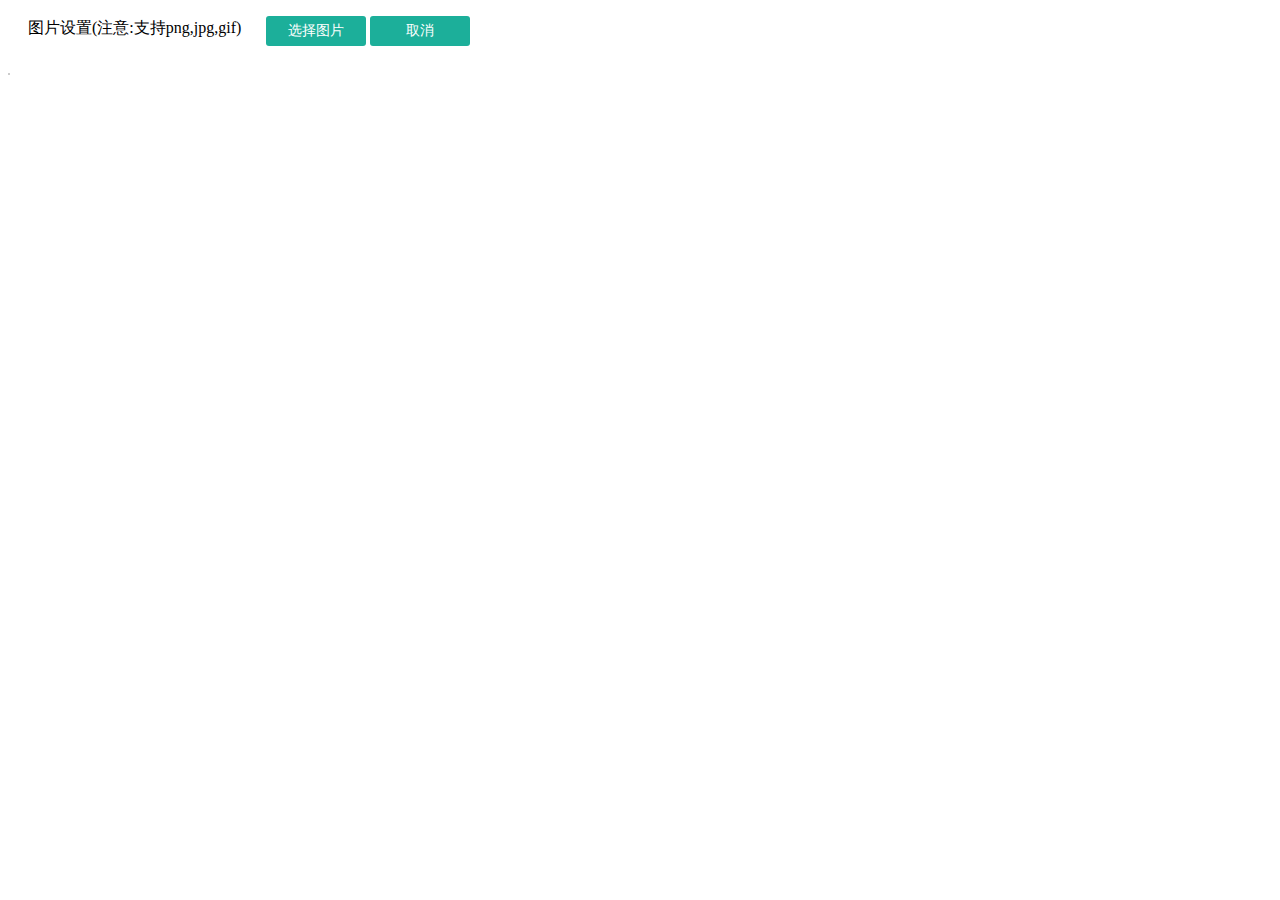
==== commit c625f75d: "112" ====
--- a/index.html
+++ b/index.html
@@ -1,4 +1,3 @@
-<<<<<<< HEAD
 <!doctype html>
 <html xmlns="http://www.w3.org/1999/xhtml">
 <head>
@@ -34,63 +33,4 @@
 	Your browser does not support the HTML5 canvas tag.
 </canvas>
 </body>
-</html>
-=======
-<!DOCTYPE html>
-<html lang="en-us">
-  <head>
-    <meta charset="UTF-8">
-    <title>Upimg by mengshixing</title>
-    <meta name="viewport" content="width=device-width, initial-scale=1">
-    <link rel="stylesheet" type="text/css" href="stylesheets/normalize.css" media="screen">
-    <link href='https://fonts.googleapis.com/css?family=Open+Sans:400,700' rel='stylesheet' type='text/css'>
-    <link rel="stylesheet" type="text/css" href="stylesheets/stylesheet.css" media="screen">
-    <link rel="stylesheet" type="text/css" href="stylesheets/github-light.css" media="screen">
-  </head>
-  <body>
-    <section class="page-header">
-      <h1 class="project-name">Upimg</h1>
-      <h2 class="project-tagline">html5上传本地图片,在线预览及裁剪(filereader,canvas)</h2>
-      <a href="https://github.com/mengshixing/upImg" class="btn">View on GitHub</a>
-      <a href="https://github.com/mengshixing/upImg/zipball/master" class="btn">Download .zip</a>
-      <a href="https://github.com/mengshixing/upImg/tarball/master" class="btn">Download .tar.gz</a>
-    </section>
-
-    <section class="main-content">
-      <h3>
-<a id="welcome-to-github-pages" class="anchor" href="#welcome-to-github-pages" aria-hidden="true"><span aria-hidden="true" class="octicon octicon-link"></span></a>Welcome to GitHub Pages.</h3>
-
-<p>This automatic page generator is the easiest way to create beautiful pages for all of your projects. Author your page content here <a href="https://guides.github.com/features/mastering-markdown/">using GitHub Flavored Markdown</a>, select a template crafted by a designer, and publish. After your page is generated, you can check out the new <code>gh-pages</code> branch locally. If you’re using GitHub Desktop, simply sync your repository and you’ll see the new branch.</p>
-
-<h3>
-<a id="designer-templates" class="anchor" href="#designer-templates" aria-hidden="true"><span aria-hidden="true" class="octicon octicon-link"></span></a>Designer Templates</h3>
-
-<p>We’ve crafted some handsome templates for you to use. Go ahead and click 'Continue to layouts' to browse through them. You can easily go back to edit your page before publishing. After publishing your page, you can revisit the page generator and switch to another theme. Your Page content will be preserved.</p>
-
-<h3>
-<a id="creating-pages-manually" class="anchor" href="#creating-pages-manually" aria-hidden="true"><span aria-hidden="true" class="octicon octicon-link"></span></a>Creating pages manually</h3>
-
-<p>If you prefer to not use the automatic generator, push a branch named <code>gh-pages</code> to your repository to create a page manually. In addition to supporting regular HTML content, GitHub Pages support Jekyll, a simple, blog aware static site generator. Jekyll makes it easy to create site-wide headers and footers without having to copy them across every page. It also offers intelligent blog support and other advanced templating features.</p>
-
-<h3>
-<a id="authors-and-contributors" class="anchor" href="#authors-and-contributors" aria-hidden="true"><span aria-hidden="true" class="octicon octicon-link"></span></a>Authors and Contributors</h3>
-
-<p>You can @mention a GitHub username to generate a link to their profile. The resulting <code>&lt;a&gt;</code> element will link to the contributor’s GitHub Profile. For example: In 2007, Chris Wanstrath (<a href="https://github.com/defunkt" class="user-mention">@defunkt</a>), PJ Hyett (<a href="https://github.com/pjhyett" class="user-mention">@pjhyett</a>), and Tom Preston-Werner (<a href="https://github.com/mojombo" class="user-mention">@mojombo</a>) founded GitHub.</p>
-
-<h3>
-<a id="support-or-contact" class="anchor" href="#support-or-contact" aria-hidden="true"><span aria-hidden="true" class="octicon octicon-link"></span></a>Support or Contact</h3>
-
-<p>Having trouble with Pages? Check out our <a href="https://help.github.com/pages">documentation</a> or <a href="https://github.com/contact">contact support</a> and we’ll help you sort it out.</p>
-
-      <footer class="site-footer">
-        <span class="site-footer-owner"><a href="https://github.com/mengshixing/upImg">Upimg</a> is maintained by <a href="https://github.com/mengshixing">mengshixing</a>.</span>
-
-        <span class="site-footer-credits">This page was generated by <a href="https://pages.github.com">GitHub Pages</a> using the <a href="https://github.com/jasonlong/cayman-theme">Cayman theme</a> by <a href="https://twitter.com/jasonlong">Jason Long</a>.</span>
-      </footer>
-
-    </section>
-
-  
-  </body>
-</html>
->>>>>>> 5c728441d10242655e005280b914a3f37c0cbfd6
+</html>